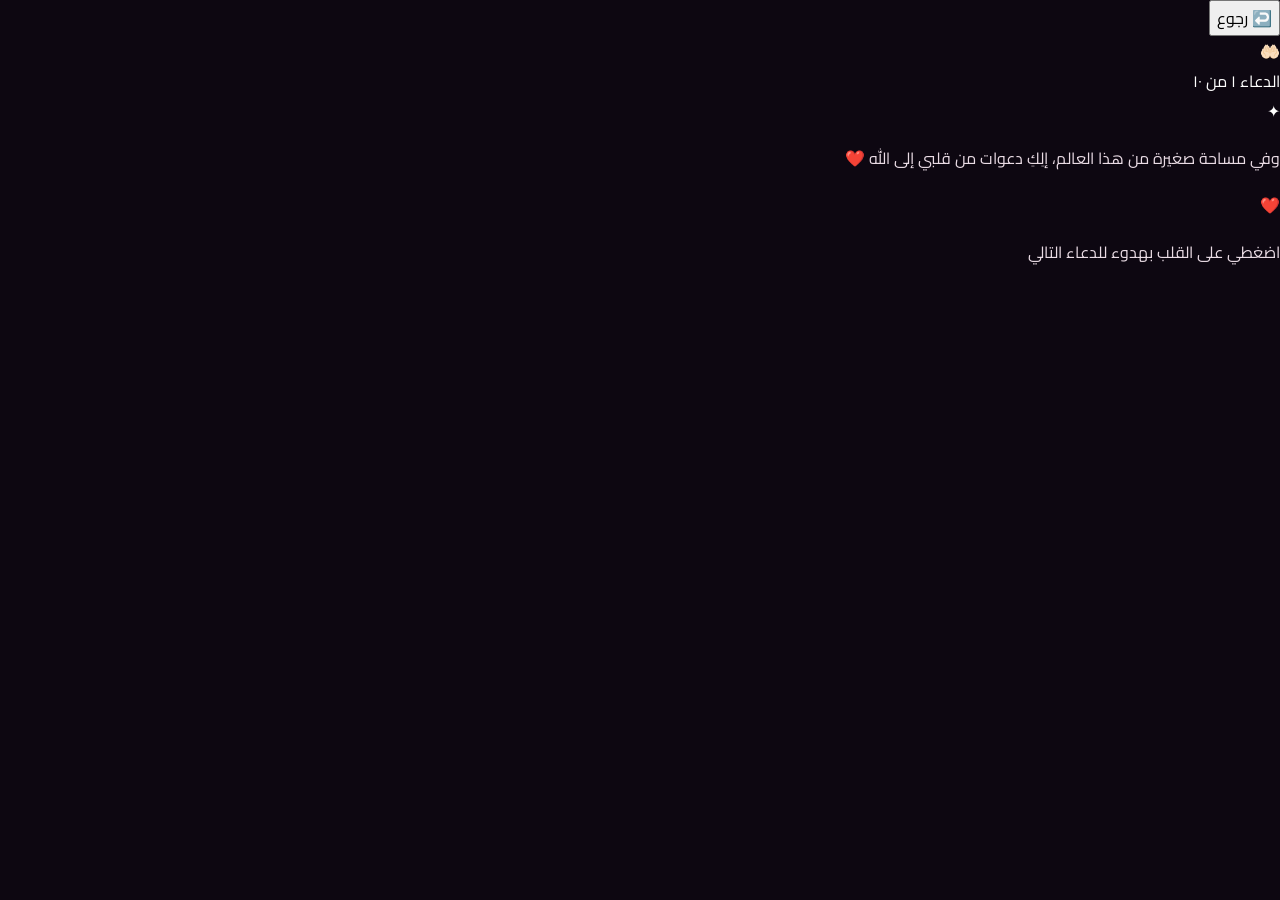
==== dua-space.html @ 578718a6 "feat: add interactive dua space page" ====
<!doctype html>
<html lang="ar" dir="rtl">
<head>
<meta charset="utf-8">
<meta name="viewport" content="width=device-width,initial-scale=1,viewport-fit=cover">
<meta name="theme-color" content="#160a18">
<title>مساحة الدعاء لبيان ❤️</title>
<link rel="stylesheet" href="worlds.css?v=delivery30">
<link rel="stylesheet" href="dua-space.css?v=1">
</head>
<body>
<div class="dua-bg" aria-hidden="true"></div>
<main class="dua-page">
  <button class="dua-back" onclick="history.back()">↩️ رجوع</button>
  <section class="dua-card" id="duaCard">
    <div class="dua-top">🤲🏻</div>
    <div class="progress" id="progress">الدعاء ١ من ١٠</div>
    <div class="dua-ornament">✦</div>
    <p class="intro">وفي مساحة صغيرة من هذا العالم، إلِكِ دعوات من قلبي إلى الله ❤️</p>
    <div class="dua-text" id="duaText"></div>
    <div class="dua-heart" id="nextHeart" role="button" tabindex="0" aria-label="الدعاء التالي">❤️</div>
    <p class="hint" id="hint">اضغطي على القلب بهدوء للدعاء التالي</p>
  </section>
</main>
<script src="dua-space.js?v=1"></script>
</body>
</html>
---- worlds.css ----
@import url('https://fonts.googleapis.com/css2?family=Cairo:wght@400;600;700;800&display=swap');
:root{font-family:Cairo,sans-serif;color:#fff;background:#0d0711}*{box-sizing:border-box}body{margin:0;min-height:100vh;overflow-x:hidden;background:#0d0711}button{font:inherit}.screen{display:none;min-height:100vh;padding:74px 16px 36px;align-items:center;justify-content:center;position:relative}.screen.active{display:flex;animation:enter .55s ease}@keyframes enter{from{opacity:0;transform:translateY(20px)}to{opacity:1;transform:none}}.bg{position:fixed;inset:0;z-index:-2}.bayan{background:radial-gradient(circle at 50% 8%,#8b4161,#26101d 48%,#09060b)}.byoun{background:radial-gradient(circle at 50% 8%,#40548e,#121a38 48%,#050710)}.byonti{background:radial-gradient(circle at 50% 8%,#bd6688,#4b1e3b 48%,#0e060d)}.card{width:min(850px,100%);padding:28px 20px;border:1px solid #ffffff22;border-radius:34px;background:#ffffff0c;backdrop-filter:blur(20px);box-shadow:0 28px 100px #0009;text-align:center}.hero{font-size:72px;animation:float 3s ease-in-out infinite}@keyframes float{50%{transform:translateY(-10px)}}h1{font-size:clamp(38px,10vw,70px);margin:4px 0 10px}h2{font-size:clamp(27px,7vw,45px);margin:5px 0 15px}p{color:#eadce5;line-height:2;font-size:16px}.notice{display:inline-flex;gap:8px;align-items:center;padding:10px 15px;border-radius:999px;background:#fff1;border:1px solid #fff2;color:#ffe3ed;font-weight:800;margin:8px}.choices,.tools{display:grid;grid-template-columns:repeat(3,1fr);gap:13px;margin:22px 0}.tools{grid-template-columns:repeat(2,1fr)}.tile,.btn{border:1px solid #fff2;border-radius:22px;background:#fff1;color:#fff;padding:17px;cursor:pointer;transition:.25s;box-shadow:0 12px 35px #0003}.tile:hover,.btn:hover{transform:translateY(-4px);background:#fff2}.tile:active,.btn:active{transform:scale(.96)}.tile b{display:block;font-size:21px}.tile span{font-size:36px;display:block;margin-bottom:4px}.home,.music{position:fixed;top:14px;z-index:50;border:1px solid #fff3;background:#ffffff18;color:#fff;border-radius:999px;padding:9px 14px;backdrop-filter:blur(14px);cursor:pointer}.home{right:14px}.music{left:14px}.stage{position:relative;height:300px;border-radius:28px;border:1px solid #fff2;background:#0002;overflow:hidden;margin:16px 0;touch-action:manipulation}.msg{min-height:54px;margin:12px auto;padding:14px 17px;border-radius:20px;background:#fff1;border:1px solid #fff2;line-height:1.9;position:relative;z-index:30;max-width:760px}.hidden{display:none}.show{display:block;animation:enter .4s ease}.petal,.heartDrop,.star,.butterfly{position:absolute;user-select:none;cursor:pointer}.petal{font-size:30px;animation:drift 4s linear forwards}@keyframes drift{to{transform:translate(var(--x),320px) rotate(360deg);opacity:0}}.heartDrop{position:fixed;top:-50px;z-index:99999;pointer-events:none;font-size:25px;animation:fall 5s linear forwards;filter:drop-shadow(0 5px 8px #0004)}@keyframes fall{0%{opacity:0}10%{opacity:1}100%{transform:translate3d(var(--x),115vh,0) rotate(420deg);opacity:.12}}.star{font-size:26px;animation:twinkle 1.2s ease-in-out infinite alternate}@keyframes twinkle{to{opacity:.3;transform:scale(.7)}}.butterfly{font-size:28px;animation:fly 5s ease-in-out infinite alternate}@keyframes fly{to{transform:translate(180px,-80px) rotate(15deg)}}.flower{position:absolute;left:50%;top:50%;transform:translate(-50%,-50%);font-size:90px;cursor:pointer;transition:.4s}.flower.bloom{transform:translate(-50%,-50%) scale(1.35) rotate(8deg);filter:drop-shadow(0 0 25px #ff9fc2)}.gardenDot{position:absolute;width:20px;height:20px;border:0;border-radius:50%;background:#ffd5e3;box-shadow:0 0 22px #ff9fc2;cursor:pointer;animation:dotPulse 1.3s infinite alternate}@keyframes dotPulse{to{transform:scale(1.35);box-shadow:0 0 35px #ff9fc2}}.constellation{position:relative;height:250px}.line{position:absolute;height:2px;background:#ffffff55;transform-origin:left}.memoryGrid{display:grid;grid-template-columns:repeat(4,1fr);gap:10px;max-width:420px;margin:18px auto}.mem{aspect-ratio:1;border-radius:15px;border:1px solid #fff2;background:#fff1;color:transparent;cursor:pointer;font-size:25px}.mem.open{color:#fff;background:#ffffff22}.meter{height:16px;border-radius:99px;background:#fff1;overflow:hidden;margin:15px}.meter i{display:block;width:0;height:100%;background:linear-gradient(90deg,#ff729f,#ffd7e4);transition:1s}.box{width:170px;height:170px;margin:25px auto;position:relative;cursor:pointer;transform-style:preserve-3d;transition:.6s}.box .lid{position:absolute;inset:0;background:linear-gradient(145deg,#ff91b7,#d94f86);border-radius:25px;display:grid;place-items:center;font-size:50px;box-shadow:0 20px 50px #0005}.box.open{transform:rotateY(180deg) scale(1.04)}.typeLine{font-size:25px;font-weight:800;min-height:45px}.drag{height:110px;border:1px dashed #fff3;border-radius:20px;padding:20px;overflow:hidden;white-space:nowrap;touch-action:pan-x}.timeline{display:flex;gap:12px;overflow-x:auto;padding:15px 4px}.memoryNode{min-width:150px;padding:20px;border-radius:22px;background:#fff1;border:1px solid #fff2;cursor:pointer}.envelope{width:min(560px,94vw);height:520px;margin:18px auto 8px;position:relative;cursor:pointer;transition:height .35s}.envbody{position:absolute;inset:0;border-radius:22px;background:linear-gradient(145deg,#f7b1ca,#df6e9c);z-index:1}.paper{position:absolute;left:15px;right:15px;top:15px;min-height:500px;height:auto;background:#fffafa;color:#54263c;border-radius:16px;padding:24px;z-index:2;overflow:visible;line-height:2;text-align:right;transition:.7s;box-shadow:0 8px 30px #0002}.flap{position:absolute;inset:0 0 42% 0;background:#eb8caf;clip-path:polygon(0 0,100% 0,50% 100%);z-index:4;transition:.7s;transform-origin:top}.seal{position:absolute;z-index:5;bottom:18px;left:50%;transform:translateX(-50%);font-size:28px}.envelope.open{height:520px}.envelope.open .flap{transform:rotateX(180deg);z-index:1}.envelope.open .paper{transform:translateY(-165px);z-index:10}.gameHud{position:absolute;top:12px;left:50%;transform:translateX(-50%);z-index:20;padding:8px 14px;border-radius:999px;background:#170b18dd;border:1px solid #fff3;font-weight:800;font-size:14px;backdrop-filter:blur(8px);white-space:nowrap}.tapHeart{position:absolute;border:0;background:none;font-size:42px;cursor:pointer;filter:drop-shadow(0 8px 12px #0004);animation:heartPop .35s ease,heartFloat 2.5s ease-in-out infinite alternate;z-index:50;touch-action:manipulation;pointer-events:auto;padding:8px}@keyframes heartPop{from{transform:scale(0);opacity:0}to{transform:scale(1);opacity:1}}@keyframes heartFloat{to{transform:translateY(-12px)}}.star.found{filter:drop-shadow(0 0 18px #fff1a8);transform:scale(1.35)}.fallingStar{animation:starDrop 3.2s linear forwards,twinkle 1s infinite alternate}@keyframes starDrop{to{top:105%}}.orbitMoon{position:absolute;left:50%;top:50%;transform:translate(-50%,-50%);font-size:62px;filter:drop-shadow(0 0 22px #a9c5ff)}.planet{position:absolute;left:50%;top:50%;font-size:38px;transform:translate(-50%,-50%) translateX(90px);cursor:grab;transition:transform .08s linear}.scope{font-size:110px;text-align:center;margin-top:70px;cursor:pointer;animation:scopeFloat 2s ease-in-out infinite alternate}@keyframes scopeFloat{to{transform:translateY(-10px) rotate(-3deg)}}.magicHeart{font-size:90px;text-align:center;margin:65px 0;animation:magicPulse 1s infinite alternate;filter:drop-shadow(0 0 calc(10px + var(--magic,0)*4px) #ff8eb6)}@keyframes magicPulse{to{transform:scale(1.12)}}.wordSwap{animation:wordIn .28s ease}@keyframes wordIn{from{opacity:0;transform:translateY(12px) scale(.9)}to{opacity:1;transform:none}}.spark{position:fixed;pointer-events:none;z-index:100001;font-size:18px;animation:sparkFly .9s ease-out forwards}@keyframes sparkFly{to{transform:translate(var(--x),var(--y)) scale(.15) rotate(180deg);opacity:0}}.backWorld{display:block;width:max-content;margin:0 auto 12px;border:1px solid #fff3;background:#fff1;color:#fff;border-radius:999px;padding:10px 17px;cursor:pointer;transition:.25s}.backWorld:active{transform:scale(.96)}.letterCard{overflow:visible}.bigLoveResult{font-size:clamp(48px,14vw,110px);font-weight:900;line-height:1.15;margin:12px 0;background:linear-gradient(90deg,#ff6f9e,#ffd6e6,#ff8bb5);-webkit-background-clip:text;background-clip:text;color:transparent;text-shadow:0 0 28px rgba(255,105,160,.35);animation:loveReveal .8s cubic-bezier(.2,.8,.2,1)}.huntHint{position:absolute;top:52px;left:50%;transform:translateX(-50%);z-index:19;font-weight:700;font-size:13px;opacity:.85;white-space:nowrap}@keyframes loveReveal{from{transform:scale(.65);opacity:0}to{transform:scale(1);opacity:1}}.screen.active .msg.show{scroll-margin-top:90px}.lovePopup{position:fixed;inset:0;z-index:100000;display:grid;place-items:center;padding:20px;background:rgba(12,3,10,.74);backdrop-filter:blur(10px);opacity:0;pointer-events:none;transition:.3s}.lovePopup.show{opacity:1;pointer-events:auto}.lovePopupBox{width:min(620px,94vw);padding:38px 20px 30px;border:1px solid rgba(255,210,225,.4);border-radius:34px;text-align:center;background:linear-gradient(145deg,rgba(75,18,50,.98),rgba(24,7,20,.98));box-shadow:0 30px 100px #0009;transform:scale(.78) translateY(20px);transition:.45s cubic-bezier(.2,.9,.2,1)}.lovePopup.show .lovePopupBox{transform:none}.loveBig{font-size:78px;animation:magicPulse 1s infinite alternate}.loveText{font-size:clamp(48px,12vw,92px);font-weight:900;line-height:1.1;background:linear-gradient(90deg,#ff6f9e,#fff,#ff8bb5);-webkit-background-clip:text;background-clip:text;color:transparent}.loveSub{margin:12px 0 20px;color:#f4dce7;font-size:17px}.loveClose{min-width:190px}@media(max-width:620px){.choices{grid-template-columns:1fr}.tools{grid-template-columns:1fr}.memoryGrid{grid-template-columns:repeat(4,1fr)}.stage{height:310px}.envelope{width:min(94vw,560px);height:520px}.envelope.open{height:520px}.paper{min-height:500px;padding:18px;font-size:14px;line-height:1.85}.envelope.open .paper{transform:translateY(-155px)}}
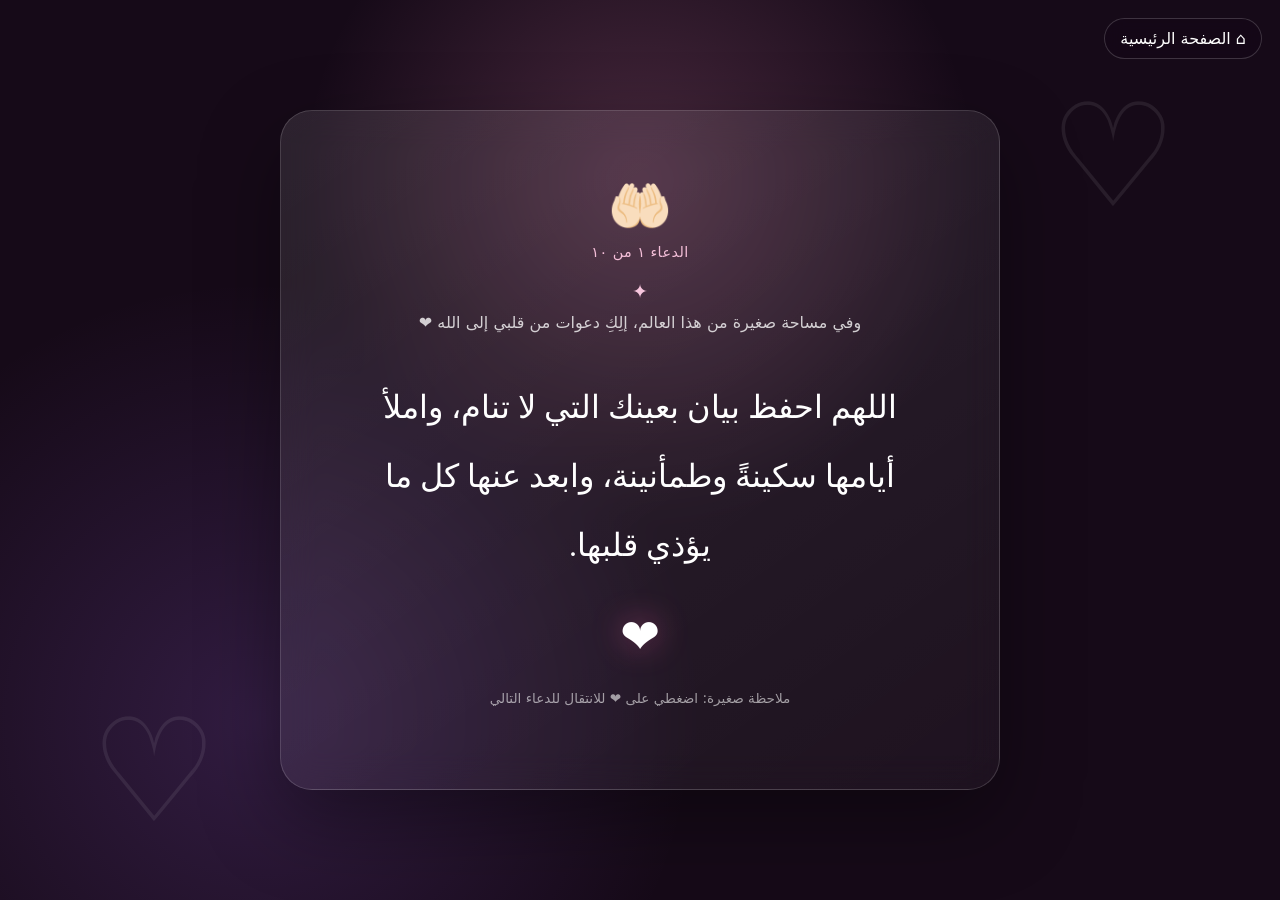
==== commit 69c8547b: "feat: add home button and clearer heart instruction to dua page" ====
--- a/dua-space.html
+++ b/dua-space.html
@@ -11,7 +11,7 @@
 <body>
 <div class="dua-bg" aria-hidden="true"></div>
 <main class="dua-page">
-  <button class="dua-back" onclick="history.back()">↩️ رجوع</button>
+  <button class="dua-back" onclick="location.href='index.html'">⌂ الصفحة الرئيسية</button>
   <section class="dua-card" id="duaCard">
     <div class="dua-top">🤲🏻</div>
     <div class="progress" id="progress">الدعاء ١ من ١٠</div>
@@ -19,7 +19,7 @@
     <p class="intro">وفي مساحة صغيرة من هذا العالم، إلِكِ دعوات من قلبي إلى الله ❤️</p>
     <div class="dua-text" id="duaText"></div>
     <div class="dua-heart" id="nextHeart" role="button" tabindex="0" aria-label="الدعاء التالي">❤️</div>
-    <p class="hint" id="hint">اضغطي على القلب بهدوء للدعاء التالي</p>
+    <p class="hint" id="hint">ملاحظة صغيرة: اضغطي على ❤️ للانتقال للدعاء التالي</p>
   </section>
 </main>
 <script src="dua-space.js?v=1"></script>
--- a/dua-space.css
+++ b/dua-space.css
@@ -0,0 +1 @@
+*{box-sizing:border-box}html,body{margin:0;min-height:100%;font-family:system-ui,-apple-system,"Segoe UI",sans-serif}body{background:#160a18;color:#fff;overflow:hidden}.dua-bg{position:fixed;inset:0;background:radial-gradient(circle at 50% 20%,rgba(255,151,196,.22),transparent 35%),radial-gradient(circle at 20% 80%,rgba(176,111,255,.18),transparent 35%),#160a18}.dua-bg:before,.dua-bg:after{content:'♡';position:absolute;color:rgba(255,255,255,.08);font-size:9rem;animation:float 7s ease-in-out infinite}.dua-bg:before{top:8%;right:8%}.dua-bg:after{bottom:5%;left:7%;animation-delay:2s}.dua-page{min-height:100svh;display:grid;place-items:center;padding:24px;position:relative}.dua-back{position:fixed;top:18px;right:18px;border:1px solid rgba(255,255,255,.18);background:rgba(20,8,23,.62);color:#fff;border-radius:999px;padding:10px 15px;backdrop-filter:blur(10px);cursor:pointer}.dua-card{width:min(720px,100%);min-height:min(680px,86svh);display:flex;flex-direction:column;align-items:center;justify-content:center;text-align:center;padding:36px 24px;border:1px solid rgba(255,255,255,.16);border-radius:32px;background:linear-gradient(145deg,rgba(255,255,255,.10),rgba(255,255,255,.035));box-shadow:0 30px 80px rgba(0,0,0,.35);backdrop-filter:blur(18px);position:relative}.dua-top{font-size:3.2rem;margin-bottom:8px}.progress{font-size:.9rem;color:#f4bfd8;letter-spacing:.03em}.dua-ornament{font-size:1.2rem;color:#f7c6de;margin:20px 0 5px}.intro{max-width:560px;line-height:1.9;color:rgba(255,255,255,.78);margin:0 0 20px}.dua-text{font-family:Georgia,"Times New Roman",serif;font-size:clamp(1.35rem,3.7vw,2rem);line-height:2.15;max-width:600px;min-height:210px;display:grid;place-items:center;padding:15px}.dua-heart{width:82px;height:82px;display:grid;place-items:center;font-size:3rem;cursor:pointer;filter:drop-shadow(0 0 16px rgba(255,100,170,.4));transition:transform .2s}.dua-heart:hover{transform:scale(1.12)}.dua-heart:active{transform:scale(.92)}.hint{font-size:.85rem;color:rgba(255,255,255,.58);margin-top:8px}.done .dua-text{font-size:clamp(1.7rem,5vw,2.8rem);color:#ffd3e7;font-weight:700}.done .dua-heart{font-size:4.4rem;animation:heartbeat 1s infinite}.float-heart{position:fixed;pointer-events:none;z-index:5;animation:rise 2.5s ease-out forwards}@keyframes rise{0%{transform:translateY(0) scale(.7);opacity:0}15%{opacity:1}100%{transform:translateY(-75vh) rotate(20deg) scale(1.3);opacity:0}}@keyframes heartbeat{0%,100%{transform:scale(1)}50%{transform:scale(1.18)}}@keyframes float{50%{transform:translateY(-18px) rotate(8deg)}}@media(max-width:520px){.dua-page{padding:14px}.dua-card{min-height:88svh;padding:28px 18px;border-radius:26px}.dua-text{min-height:240px;line-height:2}.dua-heart{width:74px;height:74px}.intro{font-size:.95rem}}
